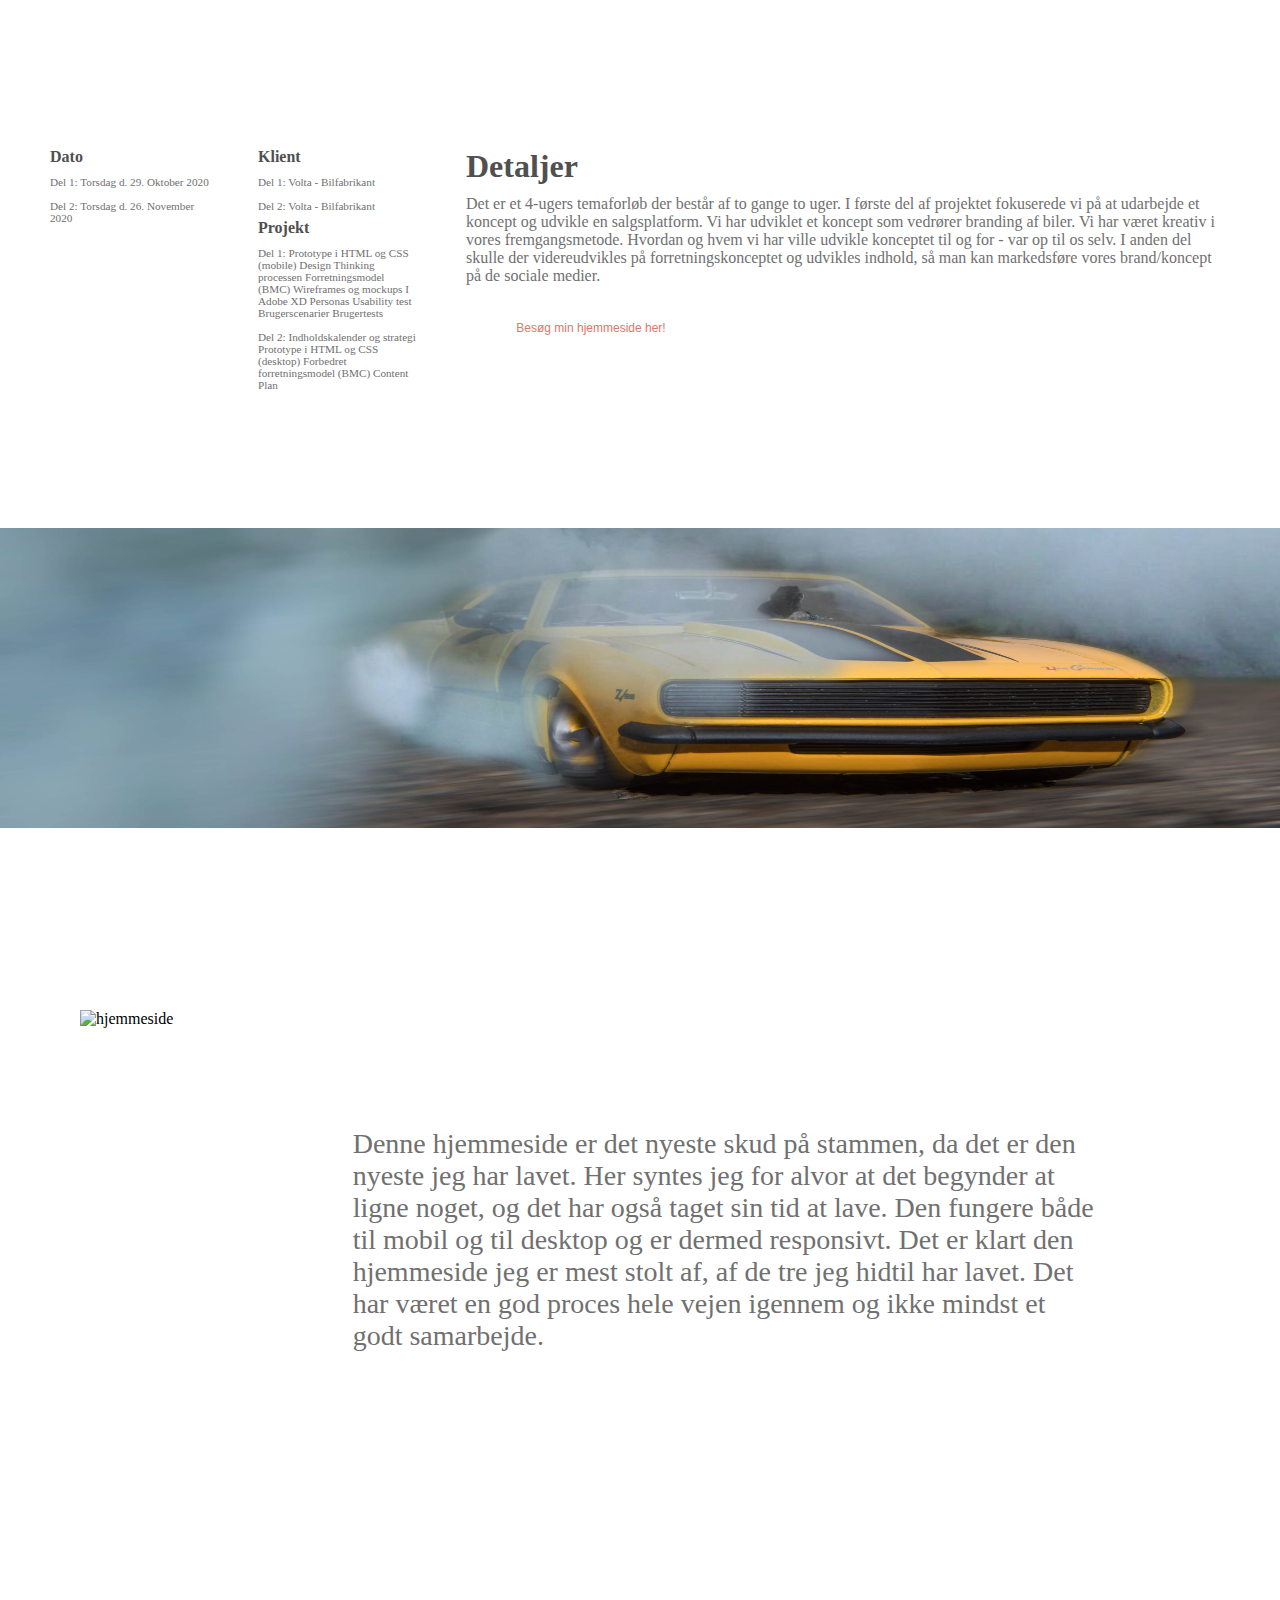
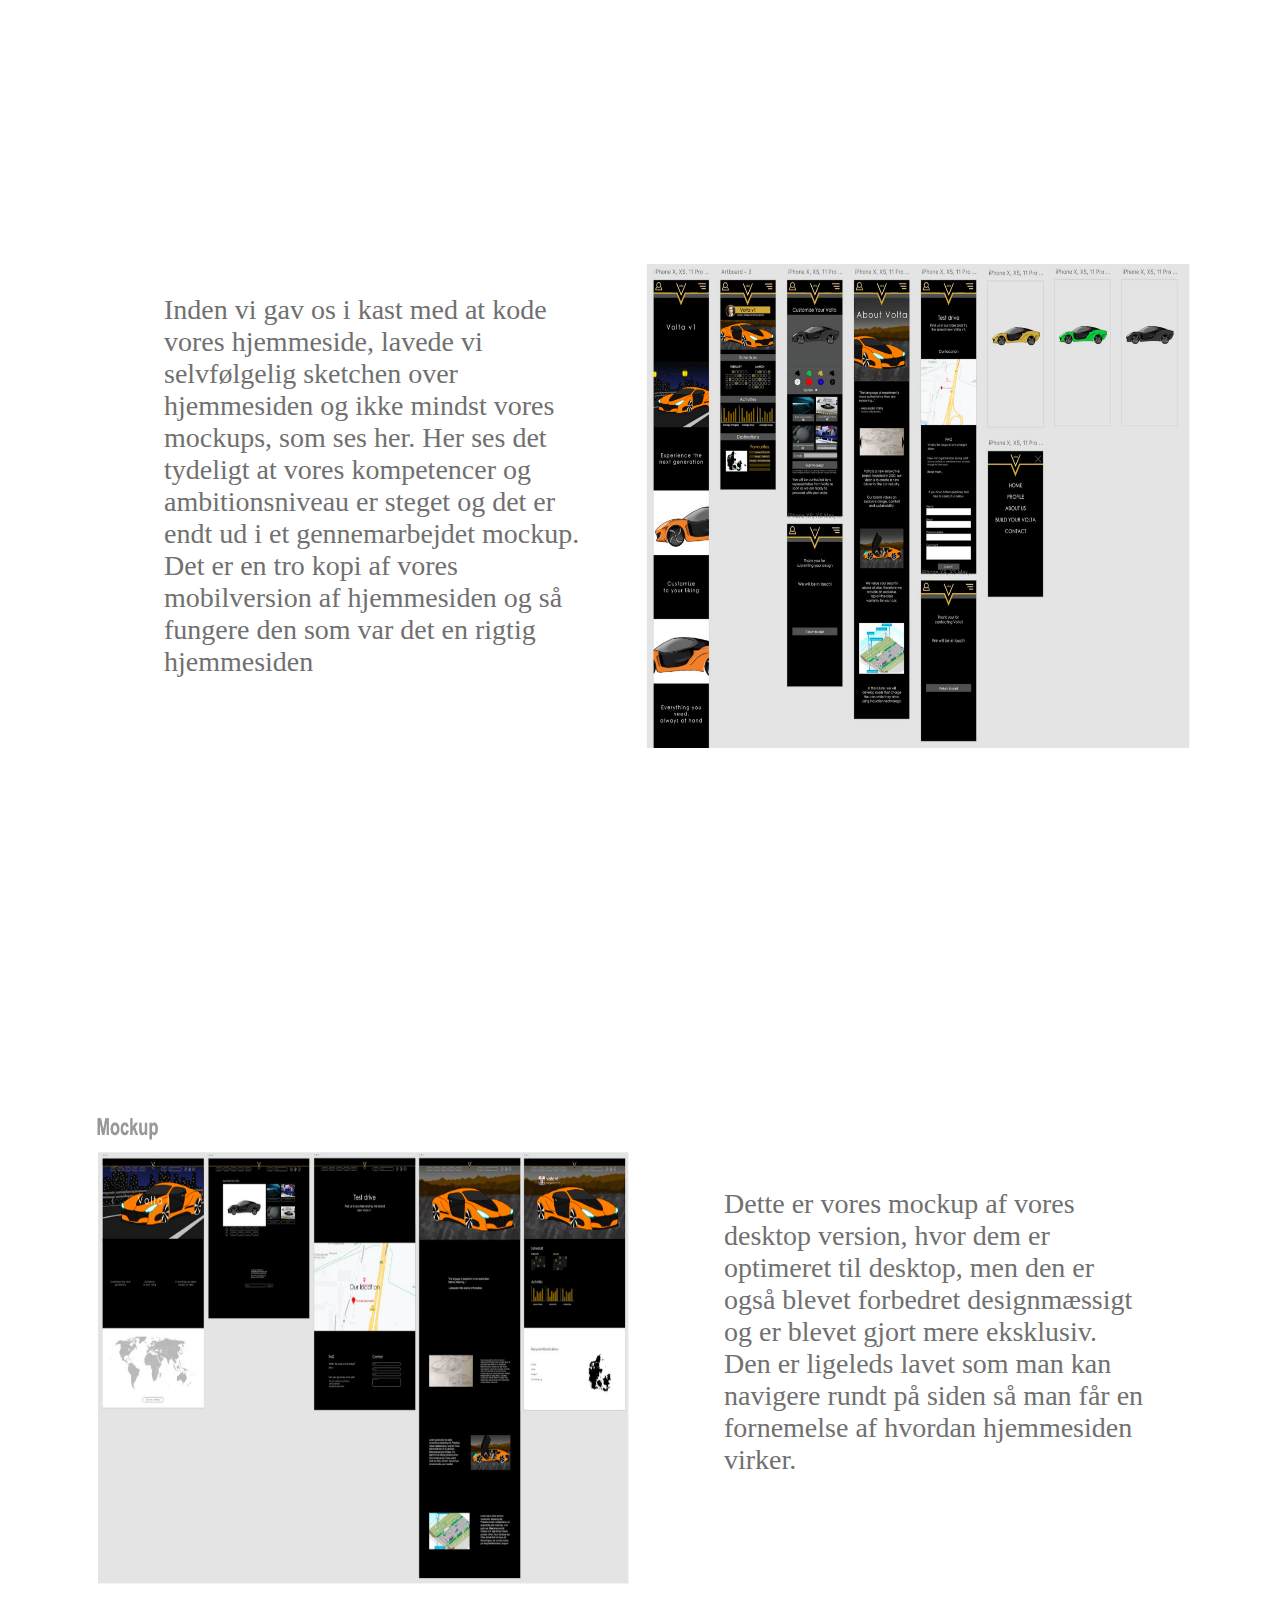
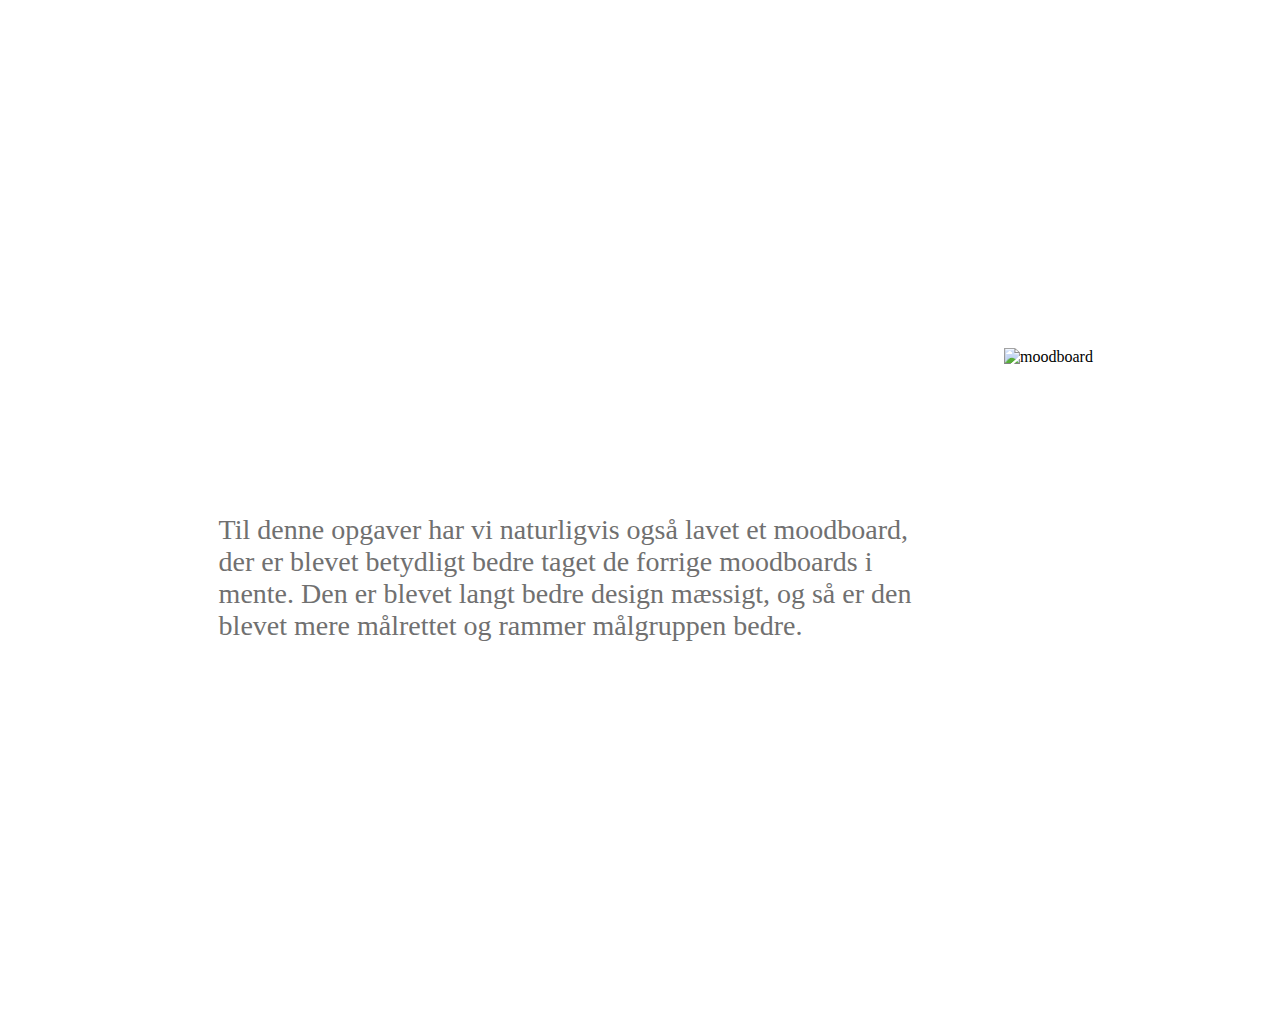
==== bagrattet.html @ 65e2fd46 "first commit" ====
<!DOCTYPE html>
<html lang="en">
  <head>
    <meta charset="UTF-8" />
    <meta name="viewport" content="width=device-width, initial-scale=1.0" />
    <meta name="desciption" content="This is my portfolio" />
    <meta name="keywords" content="portfolio, student, coding, html, css" />
    <meta name="author" content="Tobias Edvin Qvist" />
    <link rel="stylesheet" href="style.css" />
    <title>Portfolio by Toby</title>
  </head>
  <body class="whitebackground">
    <section class="details">
      <!--Projektdetaljer starter her-->
      <div class="container">
        <div id="detaljer">
          <h4 class="heading">Detaljer</h4>
          <p>
            Det er et 4-ugers temaforløb der består af to gange to uger. I
            første del af projektet fokuserede vi på at udarbejde et koncept og
            udvikle en salgsplatform. Vi har udviklet et koncept som vedrører
            branding af biler. Vi har været kreativ i vores fremgangsmetode.
            Hvordan og hvem vi har ville udvikle konceptet til og for - var op
            til os selv. I anden del skulle der videreudvikles på
            forretningskonceptet og udvikles indhold, så man kan markedsføre
            vores brand/koncept på de sociale medier.<br /><br /><a
              href="http://tobyqvist.dk/volta/"
              target="blank"
            >
              <button class="btn2">Besøg min hjemmeside her!</button>
            </a>
          </p>
        </div>
        <div id="projekt">
          <h4 class="headingsmall">Projekt</h4>
          <p class="smalltext">
            Del 1: Prototype i HTML og CSS (mobile) Design Thinking processen
            Forretningsmodel (BMC) Wireframes og mockups I Adobe XD Personas
            Usability test Brugerscenarier Brugertests <br /><br />Del 2:
            Indholdskalender og strategi Prototype i HTML og CSS (desktop)
            Forbedret forretningsmodel (BMC) Content Plan
          </p>
        </div>
        <div id="klient">
          <h4 class="headingsmall">Klient</h4>
          <p class="smalltext">
            Del 1: Volta - Bilfabrikant <br /><br />Del 2: Volta - Bilfabrikant
          </p>
        </div>
        <div id="dato">
          <h4 class="headingsmall">Dato</h4>
          <p class="smalltext">
            Del 1: Torsdag d. 29. Oktober 2020 <br /><br />Del 2: Torsdag d. 26.
            November 2020
          </p>
        </div>
      </div>

      <img class="fullscreen-img" src="img/racecar.png" alt="hurtig bil" />
      <!--Projektdetaljer starter her-->

      <!--Billede&tekst starter her-->
      <div class="flex-container">
        <img class="img-portfolio" src="img/Volta.png" alt="hjemmeside" />
        <article>
          <p class="filler">
            Denne hjemmeside er det nyeste skud på stammen, da det er den nyeste
            jeg har lavet. Her syntes jeg for alvor at det begynder at ligne
            noget, og det har også taget sin tid at lave. Den fungere både til
            mobil og til desktop og er dermed responsivt. Det er klart den
            hjemmeside jeg er mest stolt af, af de tre jeg hidtil har lavet. Det
            har været en god proces hele vejen igennem og ikke mindst et godt
            samarbejde.
          </p>
        </article>
      </div>

      <div class="flex-container2">
        <img
          class="img-portfolio"
          src="img/Voltamockup-mobile.png"
          alt="mockup"
        />
        <article>
          <p class="filler">
            Inden vi gav os i kast med at kode vores hjemmeside, lavede vi
            selvfølgelig sketchen over hjemmesiden og ikke mindst vores mockups,
            som ses her. Her ses det tydeligt at vores kompetencer og
            ambitionsniveau er steget og det er endt ud i et gennemarbejdet
            mockup. Det er en tro kopi af vores mobilversion af hjemmesiden og
            så fungere den som var det en rigtig hjemmesiden
          </p>
        </article>
      </div>

      <div class="flex-container">
        <img
          class="img-portfolio"
          src="img/Voltamockup-desktop.png"
          alt="mockup"
        />
        <article>
          <p class="filler">
            Dette er vores mockup af vores desktop version, hvor dem er
            optimeret til desktop, men den er også blevet forbedret
            designmæssigt og er blevet gjort mere eksklusiv. Den er ligeleds
            lavet som man kan navigere rundt på siden så man får en fornemelse
            af hvordan hjemmesiden virker.
          </p>
        </article>
      </div>

      <div class="flex-container2">
        <img
          class="img-portfolio"
          src="img/Volta-moodboard.png"
          alt="moodboard"
        />
        <article>
          <p class="filler">
            Til denne opgaver har vi naturligvis også lavet et moodboard, der er
            blevet betydligt bedre taget de forrige moodboards i mente. Den er
            blevet langt bedre design mæssigt, og så er den blevet mere
            målrettet og rammer målgruppen bedre.
          </p>
        </article>
      </div>
      <!--Billede&tekst slutter her-->
    </section>
  </body>
</html>
---- style.css ----
/*Generel kode*/
:root {
  --maincolor: black;
  --secondarycolor: white;

  --maintext: #ffe55e;
  --secondarytext: #707070;
  --seondarytext2: #505050;
  --basictext: #ffffff;
}
.blackbackground {
  padding: 0;
  margin: 0;
  background-color: var(--maincolor);
}
.whitebackground {
  padding: 0;
  margin: 0;
  background-color: var(--secondarycolor);
}
body,
html {
  margin: 0;
  padding: 0;
}

/*Forside*/
h1 {
  font-family: "IBM Plex Serif", serif;
  color: var(--maintext);
  font-size: 1em;
  line-height: 25px;
}
.test {
  margin-top: 15%;
  margin-left: 10%;
}
h2 {
  margin-left: 10%;
  color: var(--secondarytext);
  font-size: 0.6em;
  letter-spacing: 2.5px;
}
.test h5 {
  color: var(--secondarytext);
  margin-left: 0;
}
h5 {
  font-family: "Architects Daughter", cursive;
  font-size: 18px;
  color: var(--secondarytext);
  margin-left: 10px;
  margin-block-start: 0.5em;
  margin-block-end: 0.5em;
}

.btn {
  margin-left: 10%;
  margin-top: 5%;
  width: 100px;
  height: 35px;
  border: #ffe55e solid;
  color: #ffe55e;
  background-color: var(--maincolor);
  box-shadow: inset 0 0 0 0 #ffe55e;
  transition: ease-out 0.3s;
  font-size: 0.5em;
  outline: none;
}
.btn:hover {
  box-shadow: inset 100px 0 0 0 #ffe55e;
  cursor: pointer;
  color: var(--maincolor);
  font-size: 0.85em;
  font-weight: bold;
}
.img-tobs {
  height: 300px;
  width: 200px;
}
.img {
  text-align: center;
  margin-top: 10%;
}
.triangle {
  display: none;
}

/*Portfolio navigation*/
h3 {
  font-size: 2em;
  color: var(--maintext);
  text-align: center;
  padding-top: 30%;
  padding-bottom: 10%;
}
.post-wrapper {
  display: grid;
  grid-template-columns: repeat(auto-fit, 320px);
  gap: 25px;
  justify-content: center;
  padding-bottom: 10%;
}
.img-preview {
  width: 100%;
  height: 180px;
  display: block;
  object-fit: cover;
}
.intro-title {
  color: white;
  font-size: 1.5em;
  margin: 0;
}
.intro-text {
  color: var(--basictext);
}
.preview-text {
  padding: 15px;
}
.post {
  border: var(--maincolor) solid;
  border: 1px solid;
  padding: 10px;
}
.link {
  text-decoration: none;
  color: var(--maintext);
}

/*Portfolio undersider*/
.heading,
.headingsmall {
  font-size: 1.5em;
  color: var(--seondarytext2);
  margin-block-start: 0;
  margin-block-end: 0;
}
p {
  color: var(--secondarytext);
}
.smalltext {
  font-size: 0.6em;
}
.headingsmall {
  font-size: 1em;
}
.container {
  display: grid;
  height: 100vh;
  grid-template-columns: 1fr 0.7fr;
  grid-template-rows: 1fr 1fr 10fr;
  grid-template-areas:
    "detaljer detaljer"
    "projekt klient"
    "projekt dato";
  grid-gap: 5px;
  margin-top: 20px;
}

#detaljer {
  grid-area: detaljer;
  padding-right: 20px;
  padding-left: 20px;
}
#projekt {
  grid-area: projekt;
  padding-right: 20px;
  padding-left: 20px;
}
#klient {
  grid-area: klient;
  padding-right: 20px;
  padding-left: 20px;
}
#dato {
  grid-area: dato;
  padding-right: 20px;
  padding-left: 20px;
}
.btn2 {
  color: #e1766b;
  background-color: transparent;
  border: none;
  outline: none;
  width: 175px;
  height: 50px;
  font-size: 0.75em;
  box-shadow: inset 0 0 0 0 black;
  transition: ease-out 0.3s;
  margin-right: 20px;
}
.btn2:hover {
  box-shadow: inset 175px 0 0 0 black;
  cursor: pointer;
}
.fullscreen-img {
  width: 100%;
  height: 500px;
  display: none;
  padding-top: 20px;
}
.flex-container {
  padding-left: 40px;
  padding-right: 40px;
  margin-bottom: 40px;
}
.flex-container2 {
  padding-left: 40px;
  padding-right: 40px;
  margin-bottom: 40px;
}
.img-portfolio {
  width: 100%;
  height: 300px;
  padding-top: 50px;
}

@media (min-width: 600px) {
  /*Forside*/
  .landing-wrapper {
    display: grid;
    grid-template-columns: 1fr 1fr;
  }
  .test {
    align-content: center;
    justify-content: center;
  }
  h1 {
    font-size: 1.5em;
    line-height: 35px;
    margin-top: 40%;
  }
  .img-tobs {
    width: 200px;
    height: 350px;
    margin-top: 40%;
  }

  /*Portfolio navigation*/
  h3 {
    font-size: 3em;
  }

  /*portfolio underside*/
  .filler {
    font-size: 1.75em;
  }
}

@media (min-width: 1000px) {
  /*Forside*/
  h1 {
    font-size: 2em;
    line-height: 50px;
    margin-top: 5%;
  }

  h2 {
    font-size: 0.75em;
    letter-spacing: 10px;
  }
  .btn {
    width: 150px;
    height: 50px;
    margin-top: 2.5%;
    font-size: 0.75em;
  }
  .btn:hover {
    box-shadow: inset 150px 0 0 0 #ffe55e;
  }
  .btn2 {
    width: 250px;
  }
  .btn2:hover {
    box-shadow: inset 250px 0 0 0 black;
  }
  .img-tobs {
    width: 400px;
    height: 600px;
    margin-top: 7%;
  }

  /*Portfolio navigation*/
  h3 {
    padding-top: 15%;
    padding-bottom: 5%;
    font-size: 4em;
    letter-spacing: 5px;
  }
  .post-wrapper {
    grid-template-columns: repeat(auto-fit, 350px);
  }
  .img-preview {
    height: 250px;
  }

  /*Portfolio underside*/
  .container {
    display: grid;
    height: 40vh;
    grid-template-columns: 0.5fr 0.5fr 2fr;
    grid-template-rows: 0.2fr 1fr 0.8fr;
    grid-template-areas:
      "dato klient detaljer"
      "dato projekt detaljer";
    grid-gap: 7px;
    padding-left: 30px;
    padding-right: 30px;
    padding-top: 10%;
  }
  .heading {
    font-size: 2em;
  }
  .headingsmall {
    font-size: 1em;
    margin-block-start: 0px;
  }
  p {
    font-size: 1em;
    margin-block-start: 10px;
    margin-block-end: 0;
    margin-inline-start: 0;
    margin-inline-end: 0;
  }
  .smalltext {
    font-size: 0.7em;
  }
  .fullscreen-img {
    display: inline;
    max-height: 300px;
  }
  .flex-container {
    display: flex;
    justify-content: center;
    align-items: center;
    padding-left: 80px;
    padding-right: 80px;
    padding-top: 10%;
    padding-bottom: 10%;
  }
  .flex-container2 {
    display: flex;
    justify-content: center;
    align-items: center;
    flex-direction: row-reverse;
    padding-left: 80px;
    padding-right: 80px;
    padding-top: 10%;
    padding-bottom: 10%;
  }
  .img-portfolio {
    width: 50%;
    height: 500px;
  }
  .filler {
    width: 75%;
    padding-left: 15%;
    font-size: 1.75em;
  }
}

@media (min-width: 1400px) {
  /*Forside*/
  .landing-wrapper {
    margin-top: 3%;
    margin-bottom: 8%;
  }
  h1 {
    letter-spacing: 3px;
    font-size: 2.3em;
  }
  h2 {
    margin-top: 20px;
  }
  .img-tobs {
    margin-top: 3%;
    box-shadow: 0 6px 16px 0 rgba(0, 0, 0, 0.2),
      0 6px 20px 0 rgba(0, 0, 0, 0.19);
  }
  .triangle {
    display: inline;
    position: absolute;
    right: 0;
    z-index: -1;
    top: 0%;
  }

  /*Portfolio navigation*/
  .post-wrapper {
    grid-template-columns: repeat(auto-fit, 400px);
  }

  /*Portfolio underside*/
  .container {
    display: grid;
    height: 60vh;
    grid-template-columns: 0.5fr 0.5fr 2fr;
    grid-template-rows: 1fr 7fr;
    grid-template-areas:
      "dato klient detaljer"
      "dato projekt detaljer";
    grid-gap: 15px;
    padding-left: 50px;
    padding-right: 50px;
    padding-top: 10%;
  }
  .heading {
    font-size: 3em;
  }
  p {
    font-size: 1.5em;
  }
  .flex-container {
    padding-left: 120px;
    padding-right: 120px;
  }
  .flex-container2 {
    padding-left: 120px;
    padding-right: 120px;
  }
}
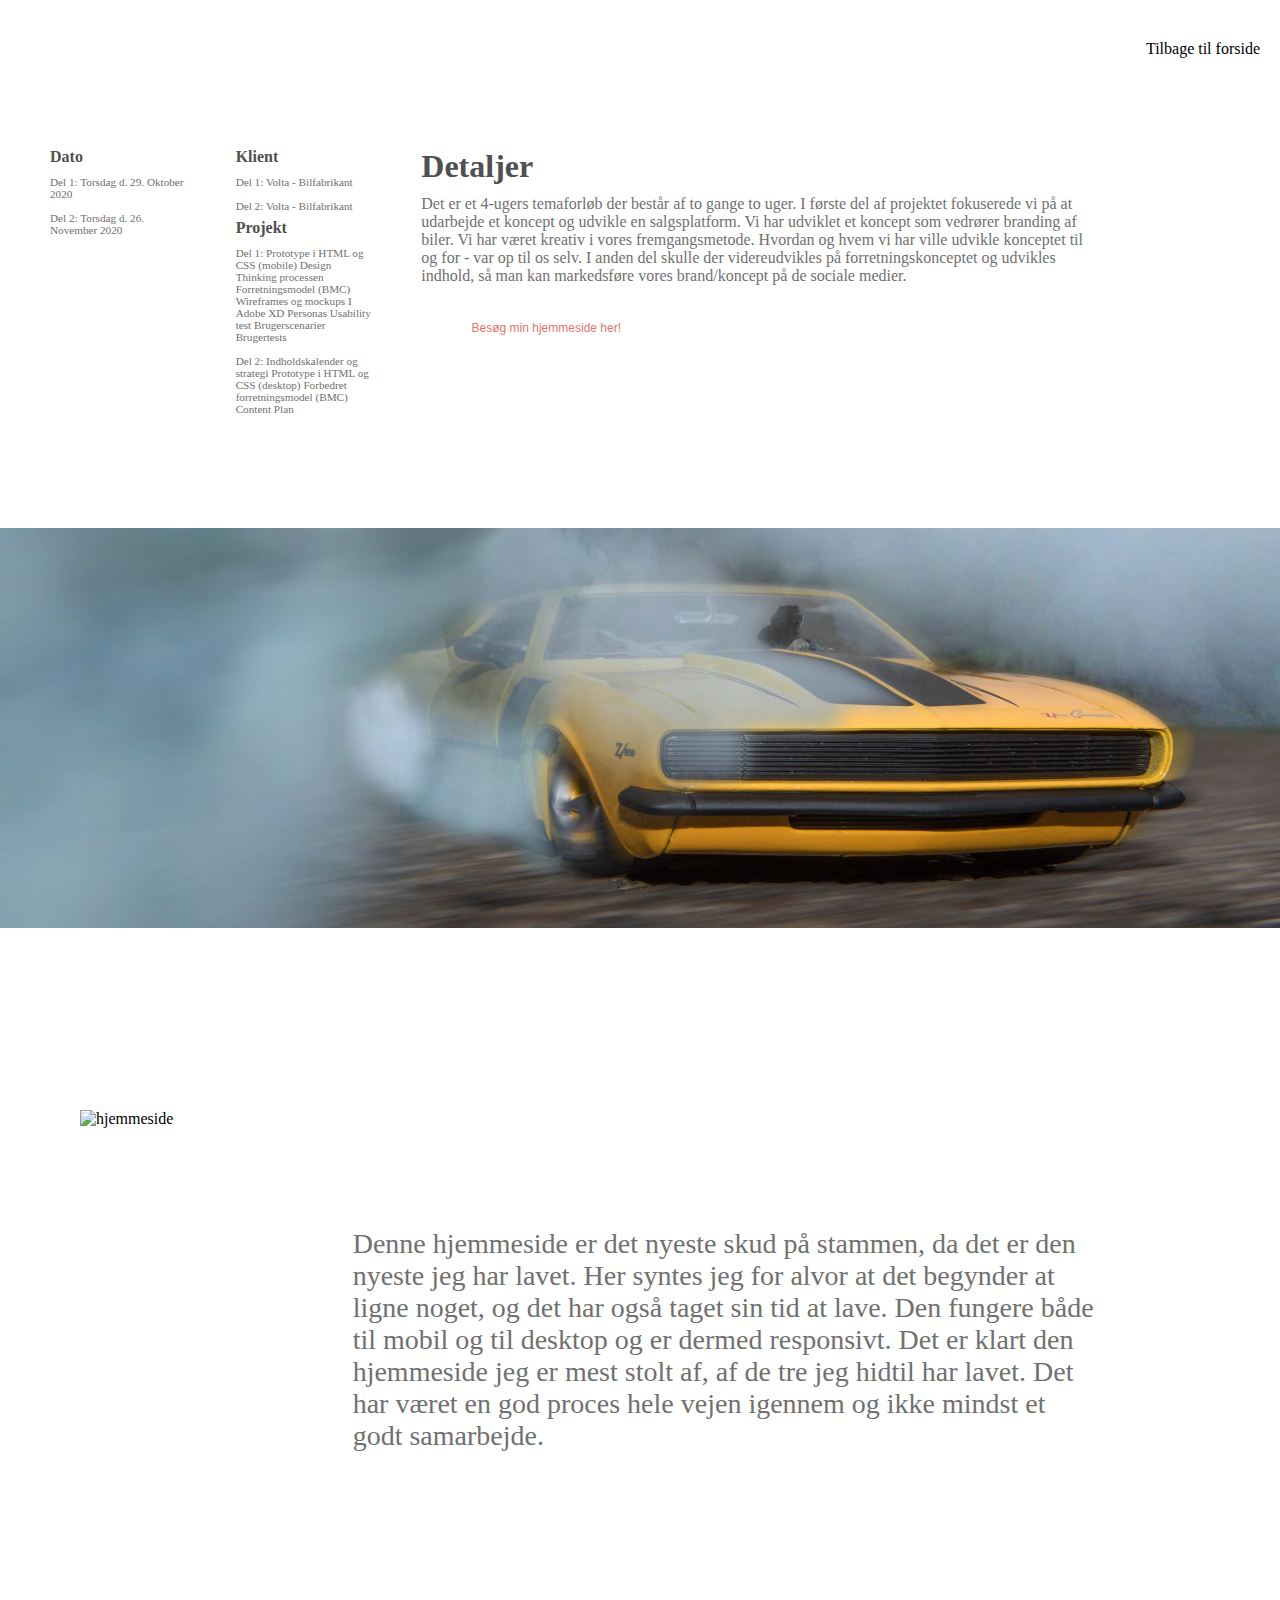
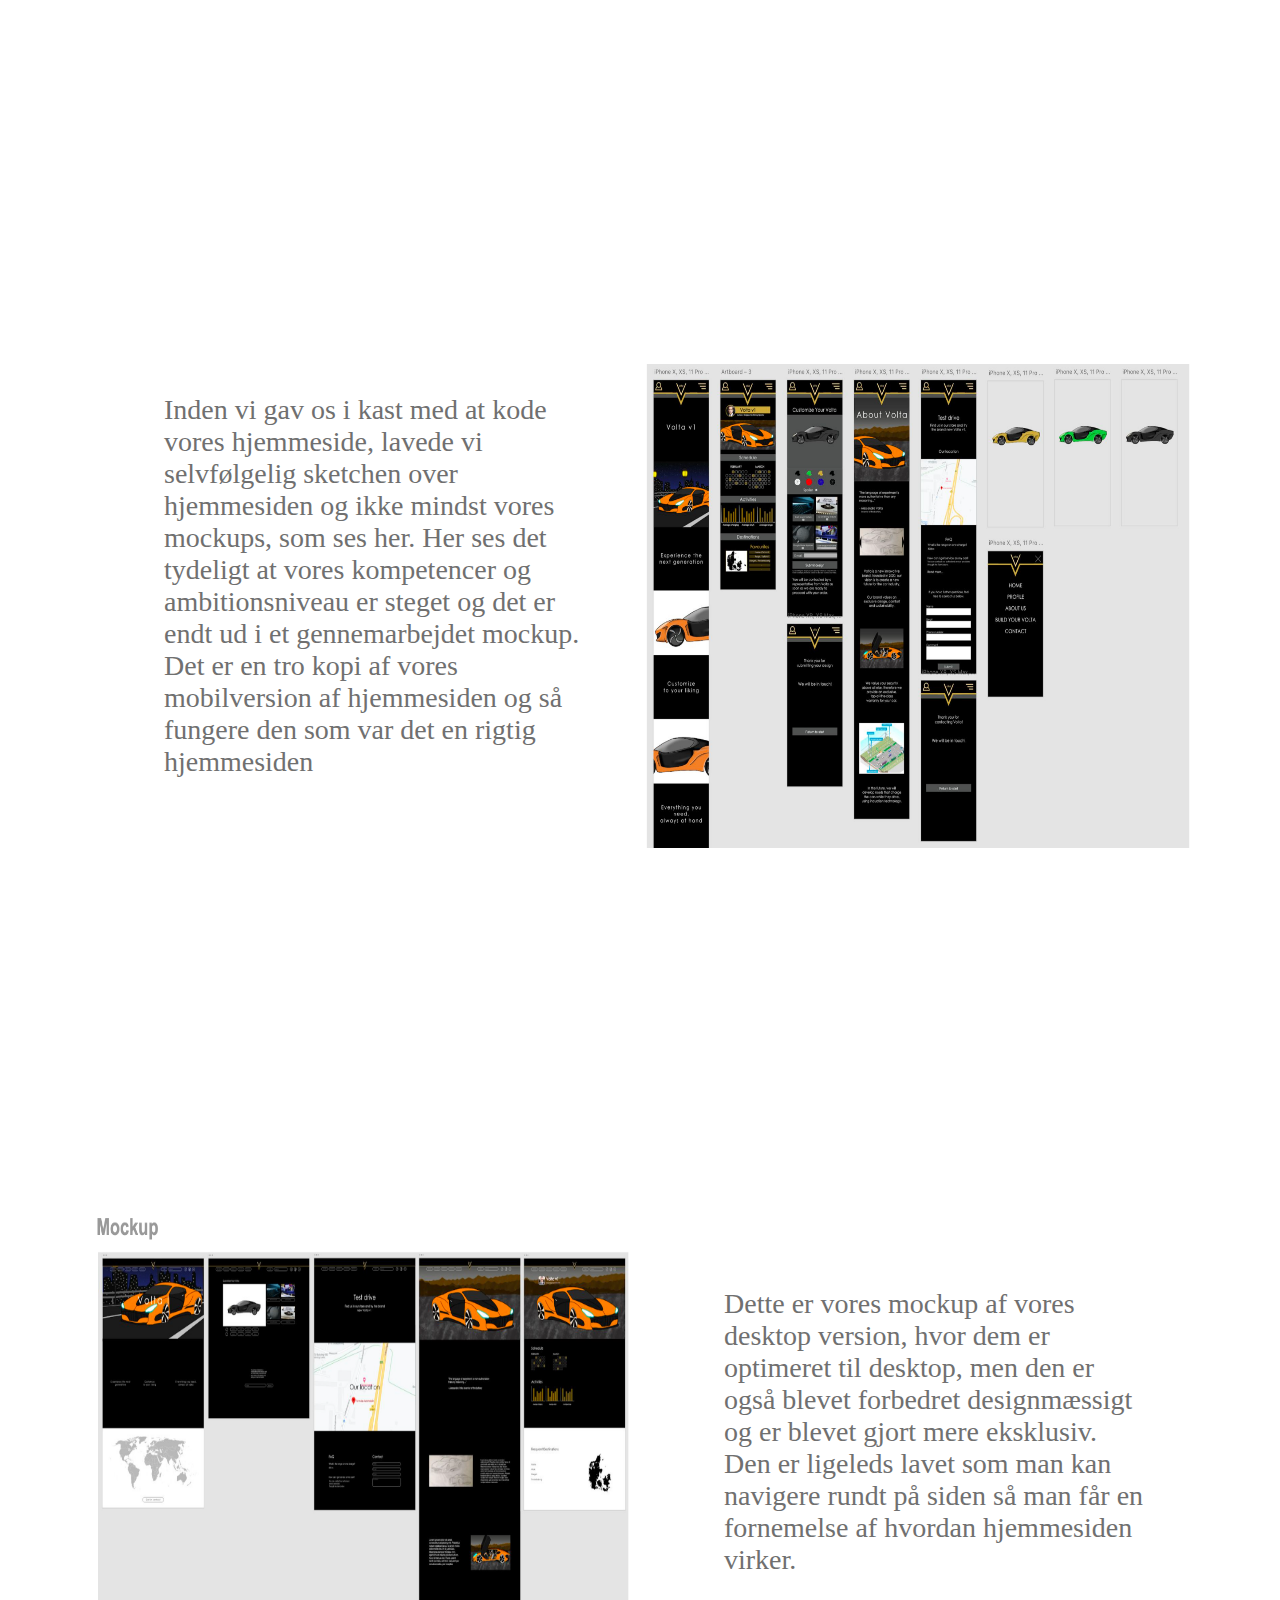
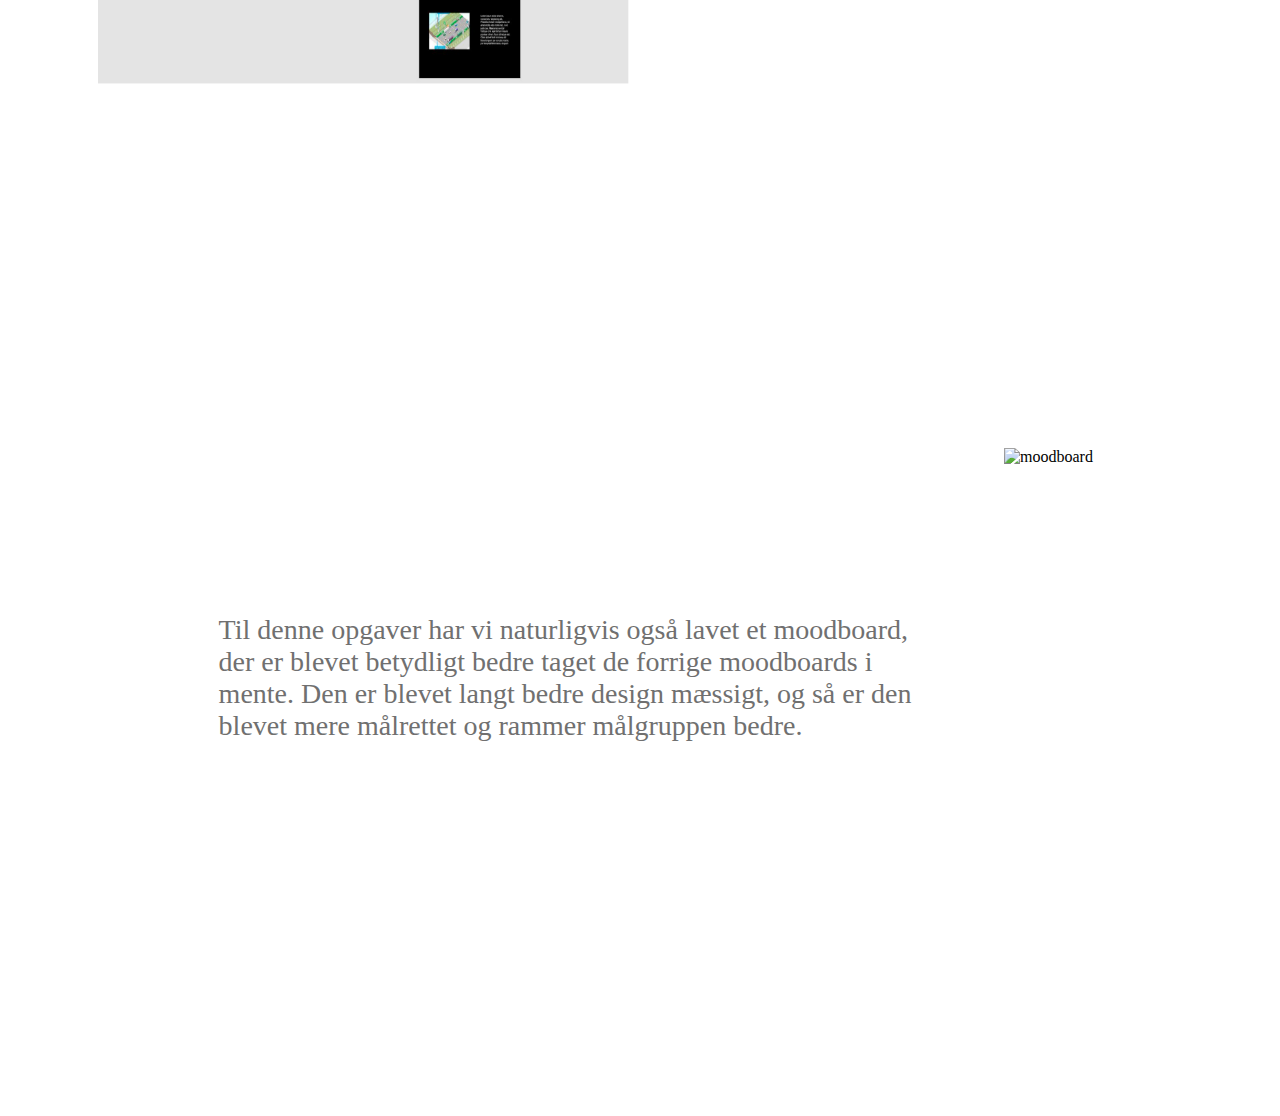
==== commit 077d998d: "Små rettelser" ====
--- a/bagrattet.html
+++ b/bagrattet.html
@@ -10,6 +10,9 @@
     <title>Portfolio by Toby</title>
   </head>
   <body class="whitebackground">
+    <span class="navigation">
+      <a class="navtext" href="index.html">Tilbage til forside</a>
+    </span>
     <section class="details">
       <!--Projektdetaljer starter her-->
       <div class="container">
--- a/style.css
+++ b/style.css
@@ -129,6 +129,13 @@
 }
 
 /*Portfolio undersider*/
+.navigation {
+  margin-top: 20px;
+  margin-right: 20px;
+  float: right;
+  display: none;
+}
+
 .heading,
 .headingsmall {
   font-size: 1.5em;
@@ -296,6 +303,16 @@
   }
 
   /*Portfolio underside*/
+  .navigation {
+    margin-top: 20px;
+    margin-right: 20px;
+    float: right;
+    display: inline-block;
+  }
+  .navtext {
+    text-decoration: none;
+    color: var(--maincolor);
+  }
   .container {
     display: grid;
     height: 40vh;
@@ -328,7 +345,7 @@
   }
   .fullscreen-img {
     display: inline;
-    max-height: 300px;
+    max-height: 400px;
   }
   .flex-container {
     display: flex;
@@ -394,7 +411,7 @@
   /*Portfolio underside*/
   .container {
     display: grid;
-    height: 60vh;
+    height: 50vh;
     grid-template-columns: 0.5fr 0.5fr 2fr;
     grid-template-rows: 1fr 7fr;
     grid-template-areas:
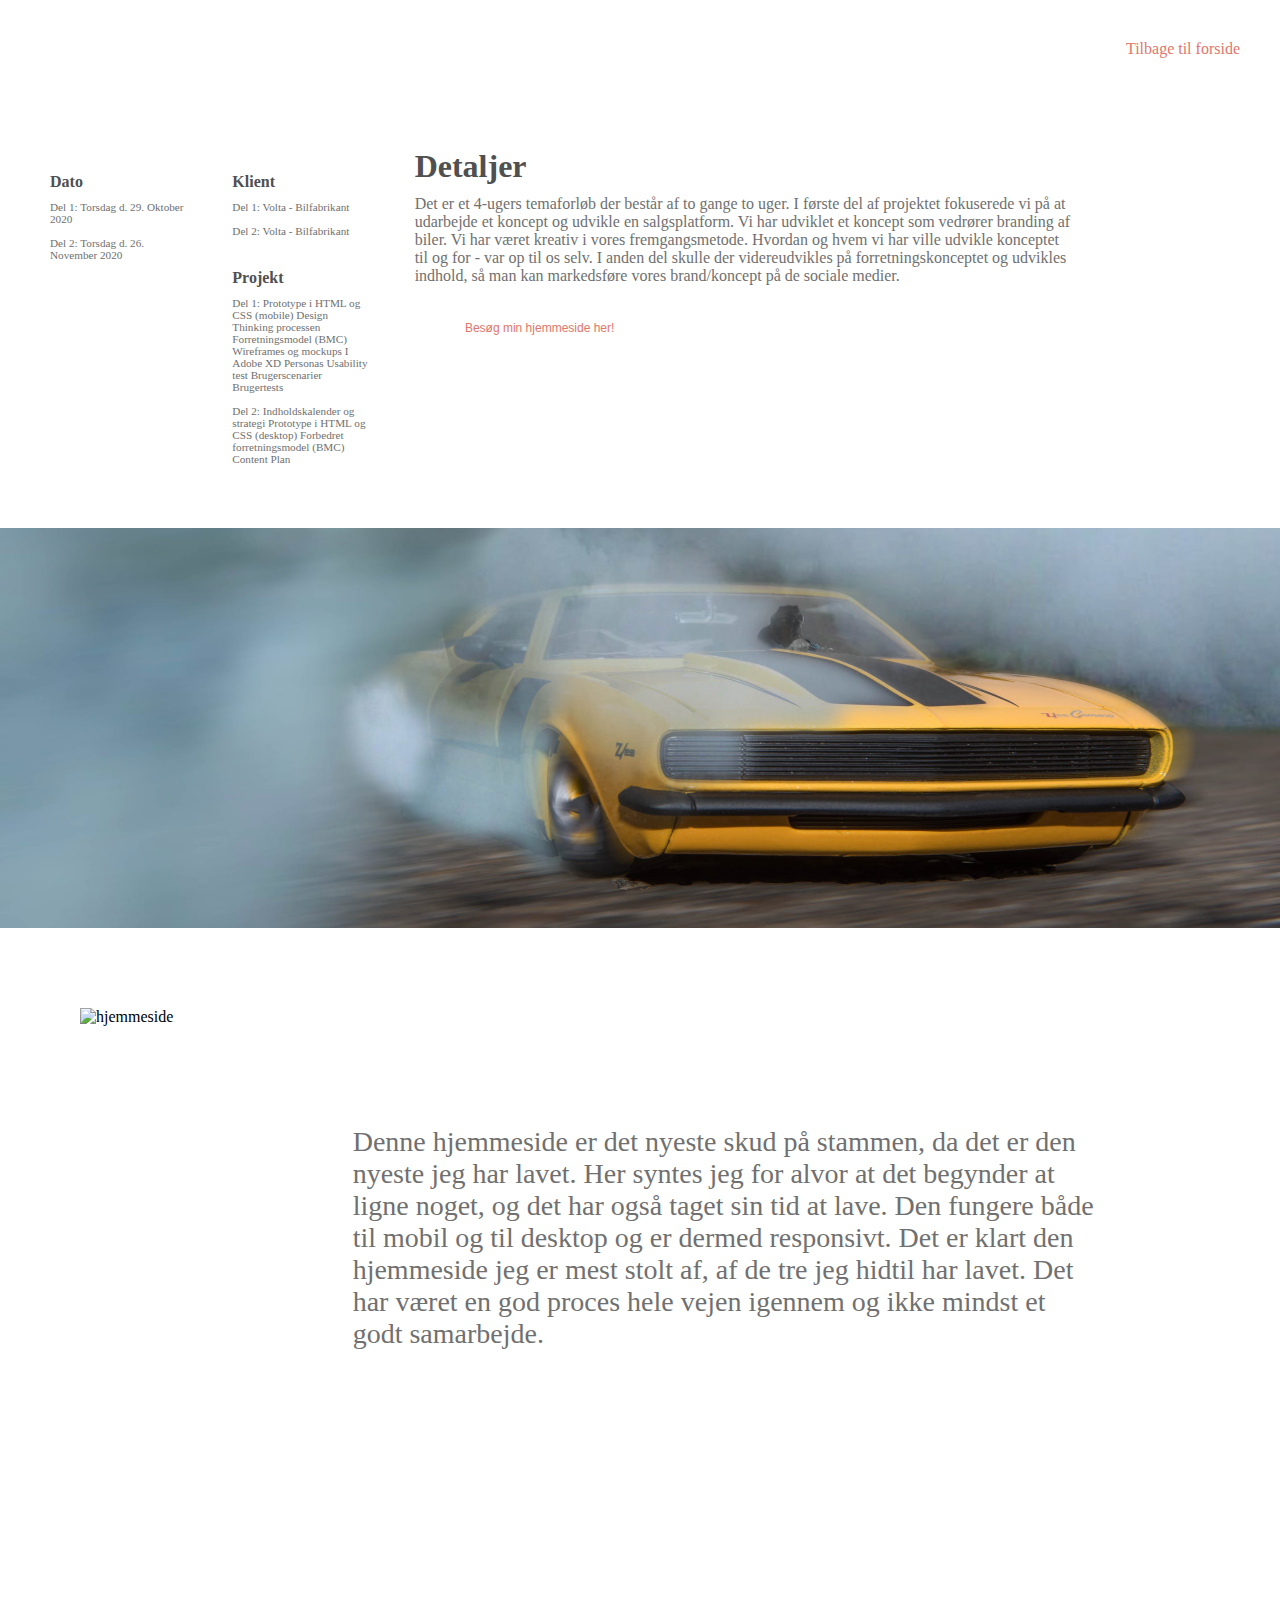
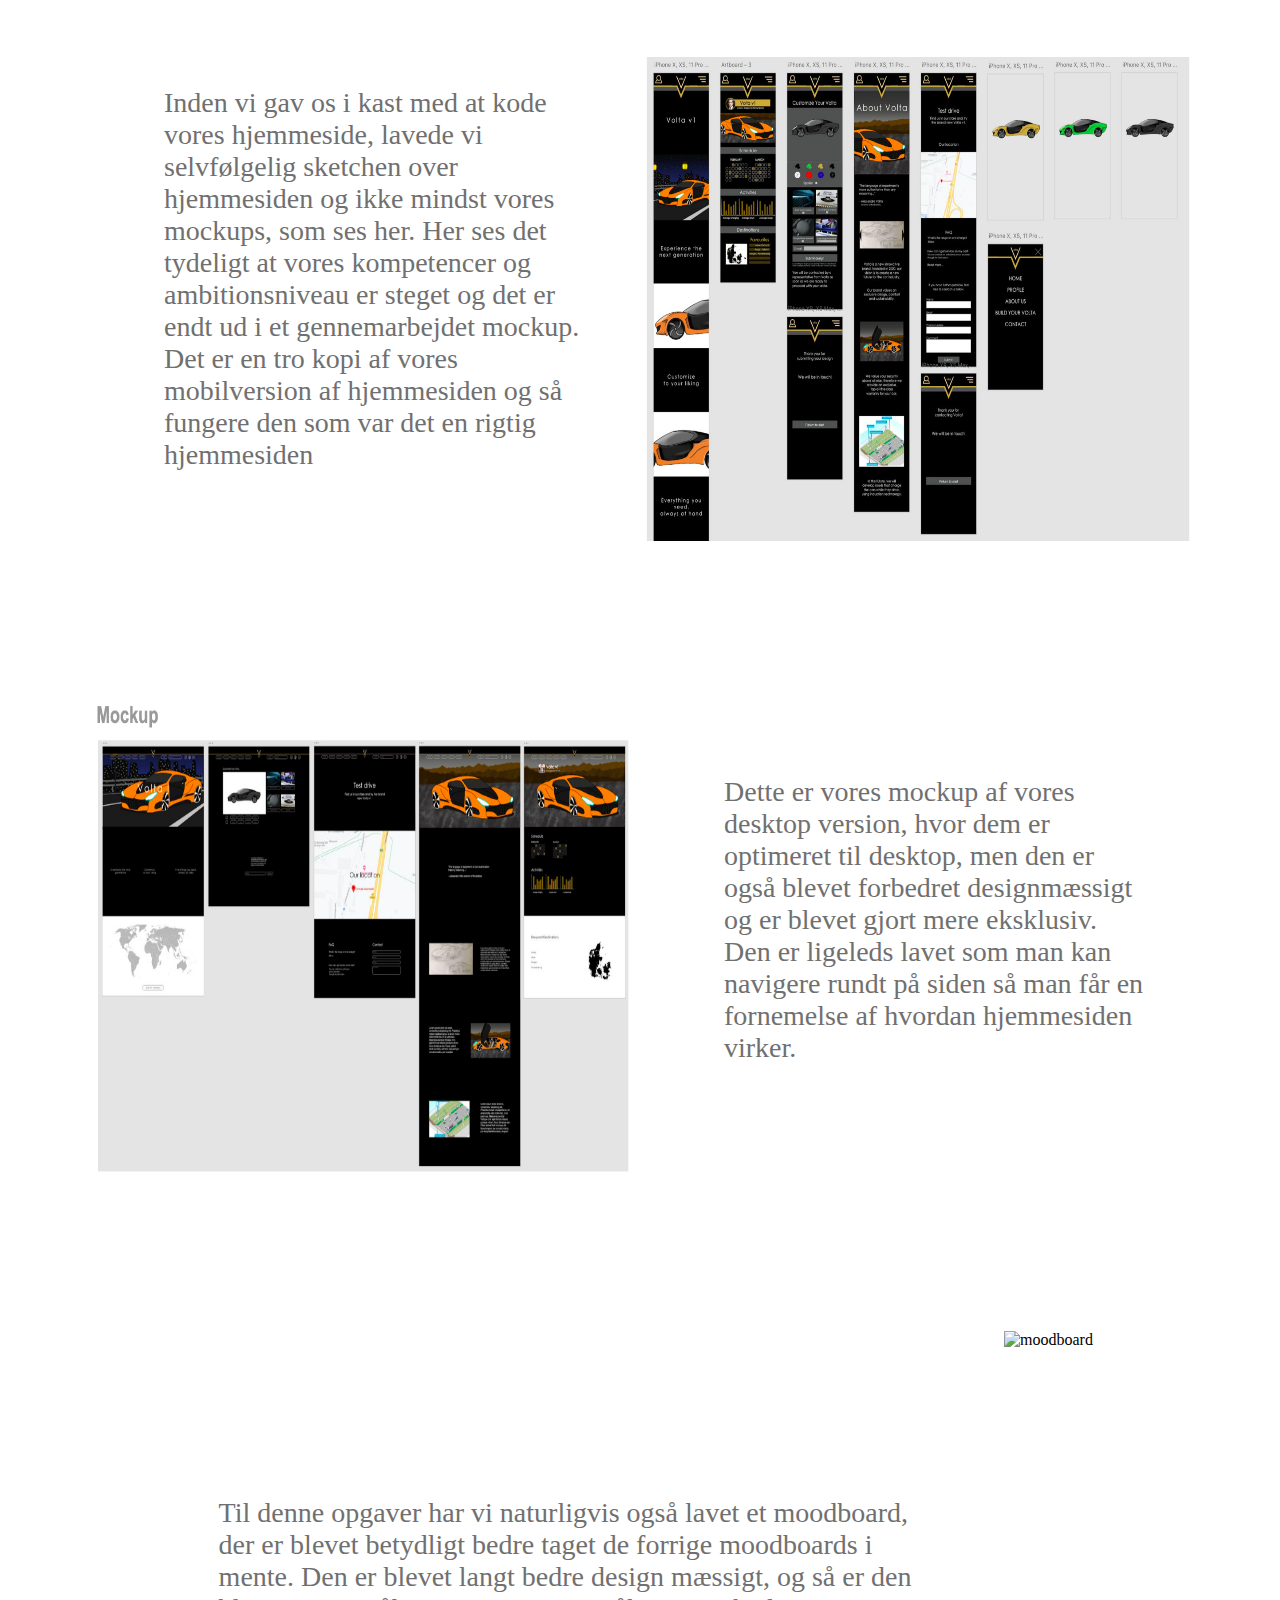
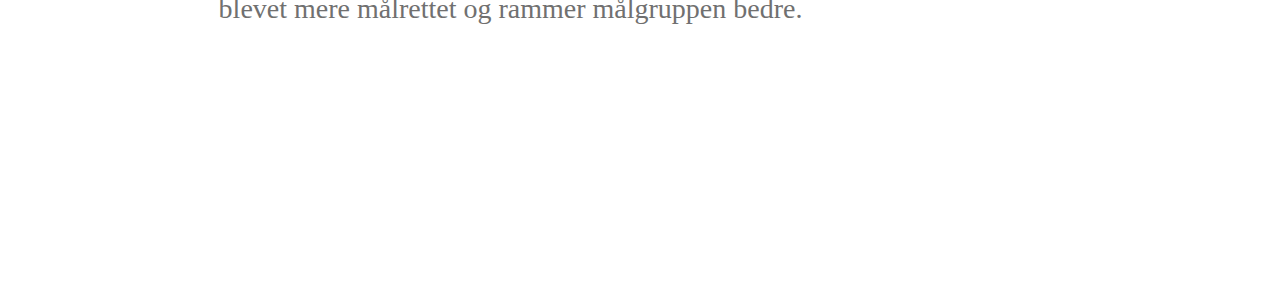
==== commit 89a495db: "Tilføjelse af google analytics" ====
--- a/bagrattet.html
+++ b/bagrattet.html
@@ -1,6 +1,20 @@
 <!DOCTYPE html>
 <html lang="en">
   <head>
+    <!-- Global site tag (gtag.js) - Google Analytics -->
+    <script
+      async
+      src="https://www.googletagmanager.com/gtag/js?id=G-EPL34754BE"
+    ></script>
+    <script>
+      window.dataLayer = window.dataLayer || [];
+      function gtag() {
+        dataLayer.push(arguments);
+      }
+      gtag("js", new Date());
+
+      gtag("config", "G-EPL34754BE");
+    </script>
     <meta charset="UTF-8" />
     <meta name="viewport" content="width=device-width, initial-scale=1.0" />
     <meta name="desciption" content="This is my portfolio" />
--- a/style.css
+++ b/style.css
@@ -7,6 +7,7 @@
   --secondarytext: #707070;
   --seondarytext2: #505050;
   --basictext: #ffffff;
+  --specialtext: #e1766b;
 }
 .blackbackground {
   padding: 0;
@@ -108,7 +109,7 @@
   object-fit: cover;
 }
 .intro-title {
-  color: white;
+  color: var(--basictext);
   font-size: 1.5em;
   margin: 0;
 }
@@ -126,6 +127,7 @@
 .link {
   text-decoration: none;
   color: var(--maintext);
+  font-size: 1.6em;
 }
 
 /*Portfolio undersider*/
@@ -186,7 +188,7 @@
   padding-left: 20px;
 }
 .btn2 {
-  color: #e1766b;
+  color: var(--specialtext);
   background-color: transparent;
   border: none;
   outline: none;
@@ -305,13 +307,13 @@
   /*Portfolio underside*/
   .navigation {
     margin-top: 20px;
-    margin-right: 20px;
+    margin-right: 40px;
     float: right;
-    display: inline-block;
+    display: inline;
   }
   .navtext {
     text-decoration: none;
-    color: var(--maincolor);
+    color: var(--specialtext);
   }
   .container {
     display: grid;
@@ -332,6 +334,7 @@
   .headingsmall {
     font-size: 1em;
     margin-block-start: 0px;
+    margin-top: 25px;
   }
   p {
     font-size: 1em;
@@ -353,8 +356,8 @@
     align-items: center;
     padding-left: 80px;
     padding-right: 80px;
-    padding-top: 10%;
-    padding-bottom: 10%;
+    padding-top: 2%;
+    padding-bottom: 2%;
   }
   .flex-container2 {
     display: flex;
@@ -363,8 +366,8 @@
     flex-direction: row-reverse;
     padding-left: 80px;
     padding-right: 80px;
-    padding-top: 10%;
-    padding-bottom: 10%;
+    padding-top: 2%;
+    padding-bottom: 2%;
   }
   .img-portfolio {
     width: 50%;
